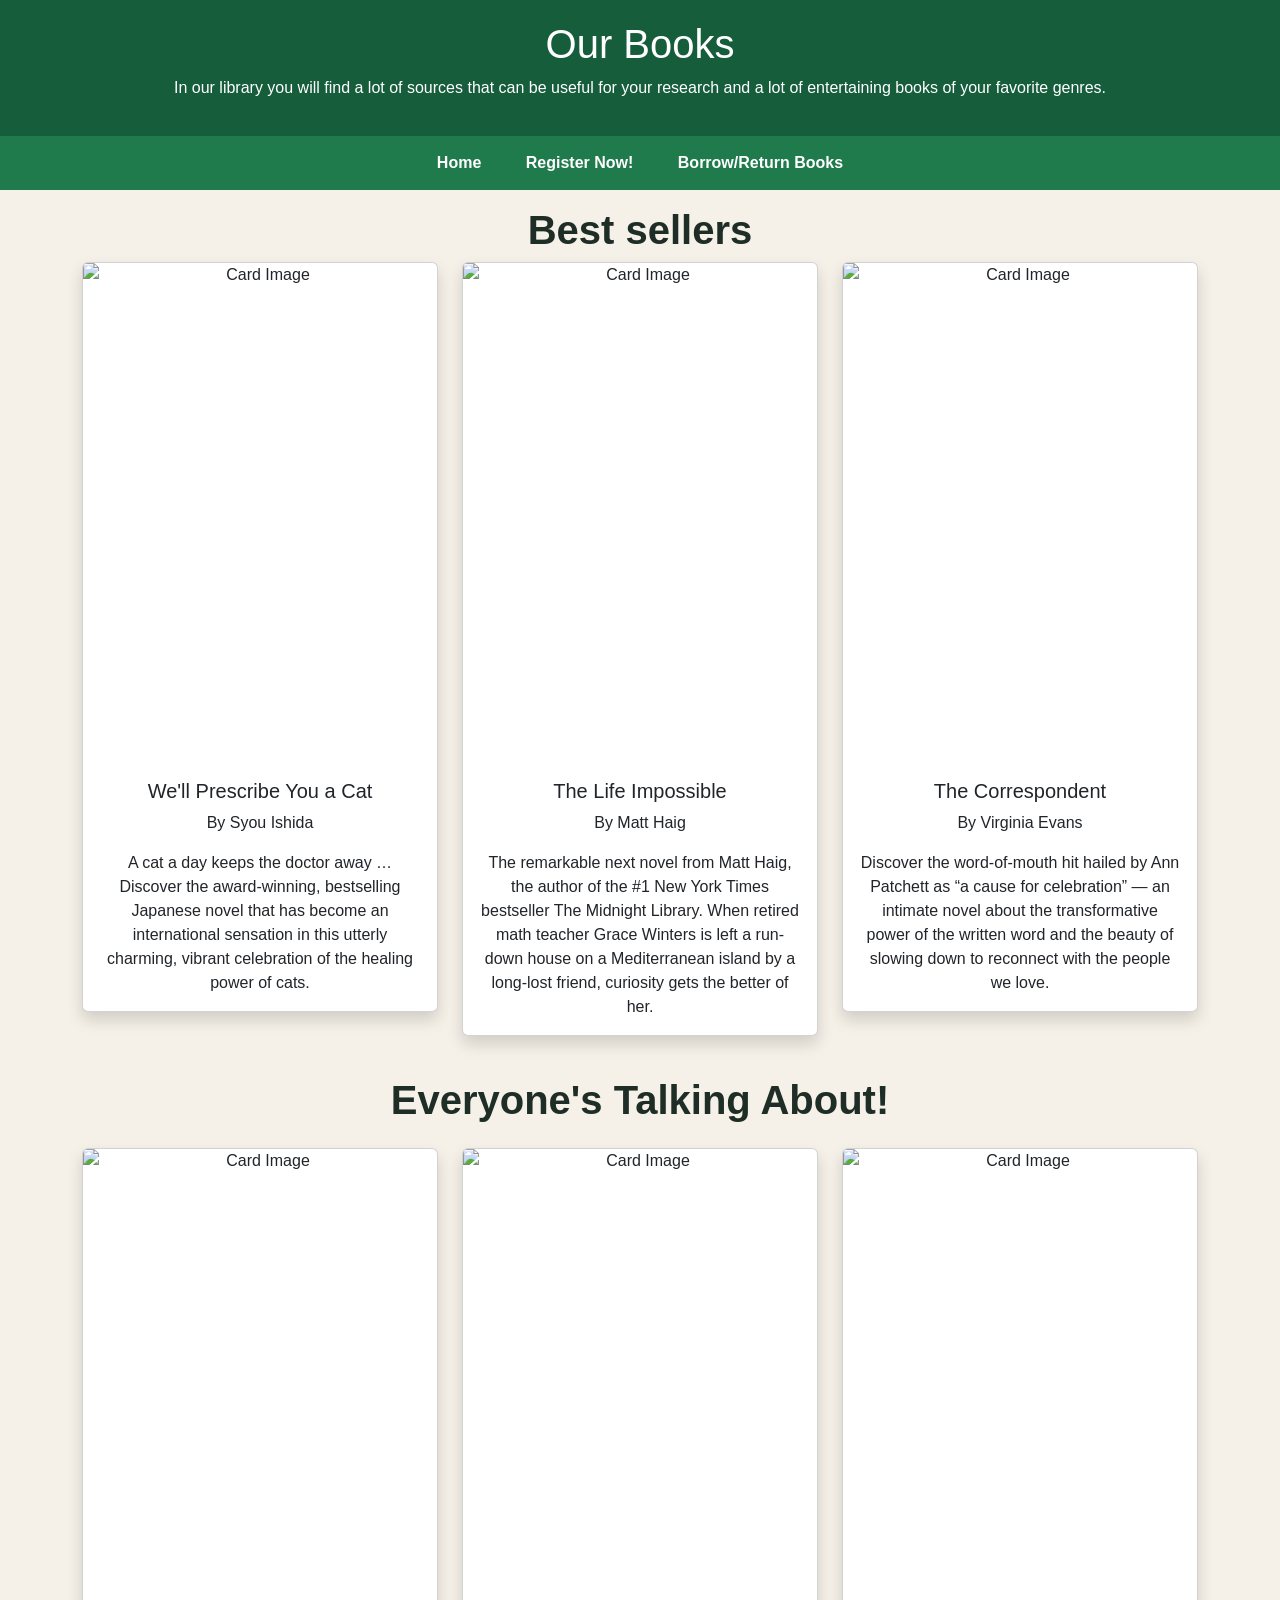
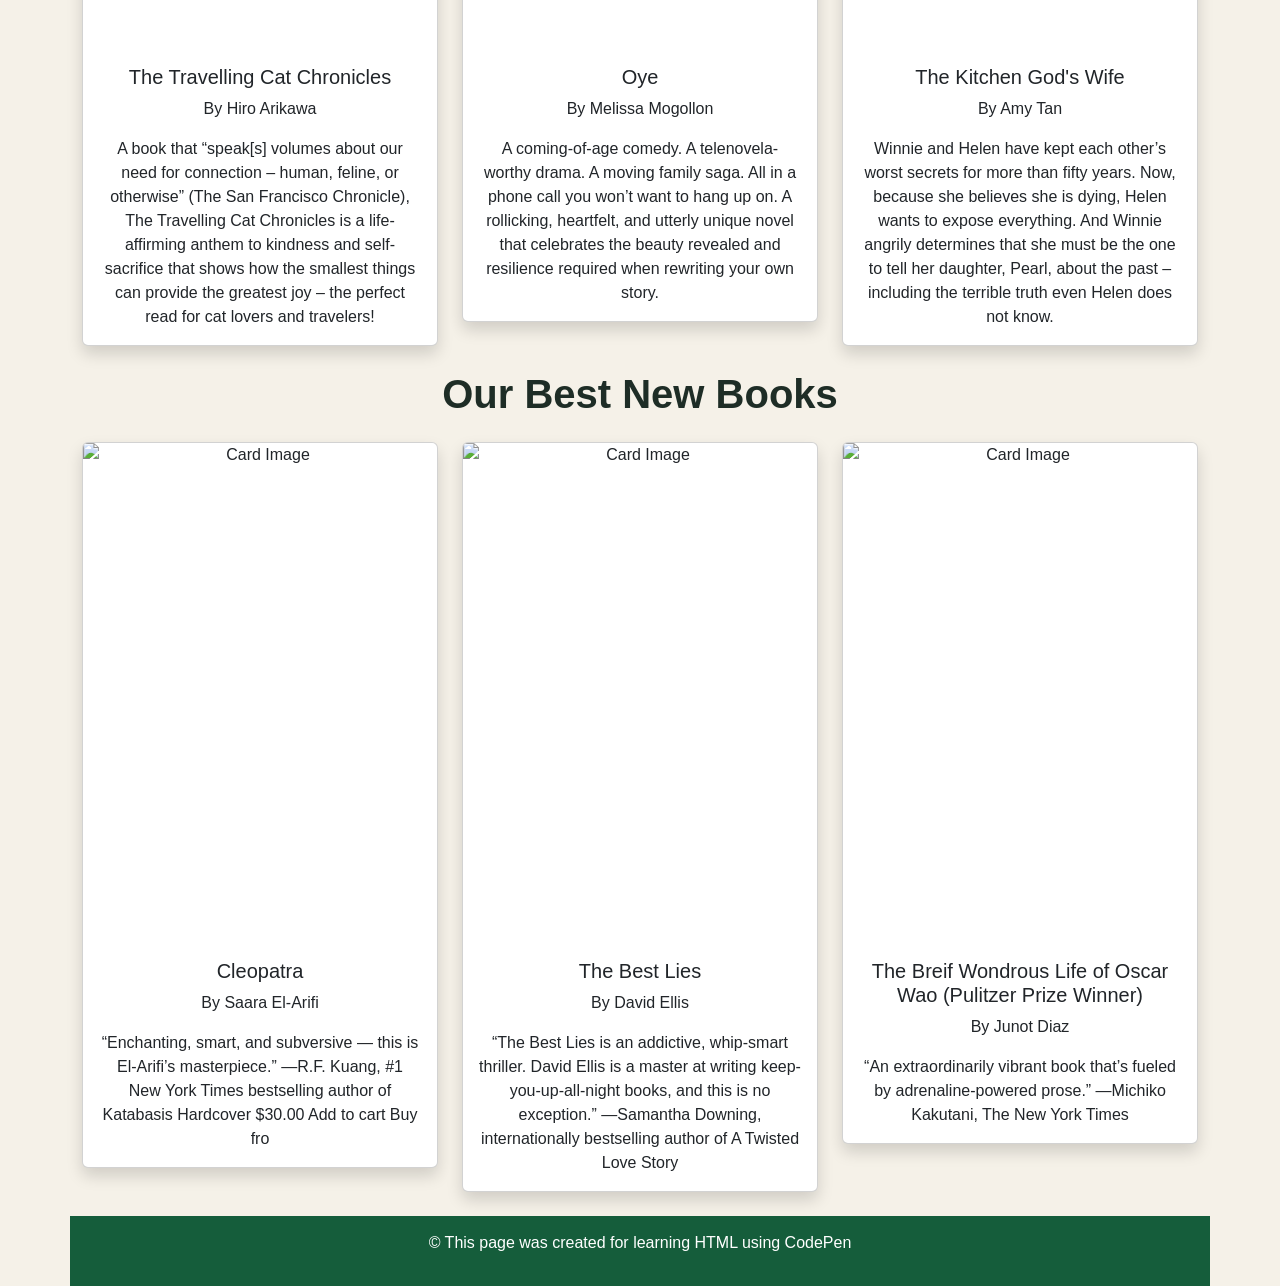
==== books.html @ 4a2b287f "Add files via upload" ====
<!DOCTYPE html>
<html lang ="en">
<head>


<meta charset ="UTF-8">
<meta name="viewport" content="width=device-width, initial-scale=1.0">

	<title> Community Library Page </title>

<link href="https://cdn.jsdelivr.net/npm/bootstrap@5.3.2/dist/css/bootstrap.min.css" rel="stylesheet">
<link rel="stylesheet" href="books.css">
</head>

<body>
<header>


	<h1> Our Books</h1>
	<p>In our library you will find a lot of sources that can be useful for your research and a lot of entertaining books of your favorite genres.</p>
</header>
  
      <!-- Navigation -->
<nav>
  <b>
      <a href="index.html"> Home</a>
  <a href="registration.html"> Register Now!</a>
  <a href="borrow.html"> Borrow/Return Books</a>
    
  </nav>
  </b>
  
  <p></p>

  <p></p>
  <h1><strong>Best sellers </strong></h1>
  
  <section id ="best">
    
    <div class= container mt-5>
      <div class="row">
  <!-- Book 1 -->
  <div class= "col-md-4 mb-4">
    <div class= "card shadow">
     <img src="https://shorturl.at/Vf72U" width="150px" height="500px" class="card-img-top" alt="Card Image">
      <div class="card-body">
        <h5 class="card-title"> We'll Prescribe You a Cat</h5>
        <p> By Syou Ishida </p>
        <p class="card-text"> A cat a day keeps the doctor away … Discover the award-winning, bestselling Japanese novel that has become an international sensation in this utterly charming, vibrant celebration of the healing power of cats. </p>
        </div>
      </div>
    </div>

  <!-- Book 2 -->
  <div class= "col-md-4 mb-4">
    <div class= "card shadow">
     <img src="https://shorturl.at/9UoKT" width="150px" height="500px" class="card-img-top" alt="Card Image">
      <div class="card-body">
        <h5 class="card-title"> The Life Impossible </h5>
        <p> By Matt Haig </p>
        <p class="card-text"> The remarkable next novel from Matt Haig, the author of the #1 New York Times bestseller The Midnight Library. When retired math teacher Grace Winters is left a run-down house on a Mediterranean island by a long-lost friend, curiosity gets the better of her. </p>
        </div>
      </div>
    </div>
  
  <!-- Book 3 -->
  <div class= "col-md-4 mb-4">
    <div class= "card shadow">
     <img src="https://shorturl.at/G4oAO" width="150px" height="500px" class="card-img-top" alt="Card Image">
      <div class="card-body">
        <h5 class="card-title"> The Correspondent</h5>
        <p>By Virginia Evans</p>
        <p class="card-text"> Discover the word-of-mouth hit hailed by Ann Patchett as “a cause for celebration” — an intimate novel about the transformative power of the written word and the beauty of slowing down to reconnect with the people we love. </p>
        </div>
      </div>
    </div>
  <p></p>
     <h1><strong>Everyone's Talking About!</strong></h1>
        <p></p>
  <!-- Book 4 -->
          
  <div class= "col-md-4 mb-4">
    <div class= "card shadow">
     <img src="https://shorturl.at/3WIR0" width="150px" height="500px" class="card-img-top" alt="Card Image">
      <div class="card-body">
        <h5 class="card-title"> The Travelling Cat Chronicles</h5>
        <p> By Hiro Arikawa</p>
        <p class="card-text"> A book that “speak[s] volumes about our need for connection – human, feline, or otherwise” (The San Francisco Chronicle), The Travelling Cat Chronicles is a life-affirming anthem to kindness and self-sacrifice that shows how the smallest things can provide the greatest joy – the perfect read for cat lovers and travelers! </p>
        </div>
      </div>
    </div>
  
  <!-- Book 5 -->
  <div class= "col-md-4 mb-4">
    <div class= "card shadow">
     <img src="https://imgs.search.brave.com/n4msBYs61wP-UIfkcxoNAjthYWt5WbXCUCbMF0tdS_U/rs:fit:860:0:0:0/g:ce/aHR0cHM6Ly9pbWFn/ZXMzLnBlbmd1aW5y/YW5kb21ob3VzZS5j/b20vY292ZXIvOTc4/MDU5MzU5NDkyNg" width="150px" height="500px" class="card-img-top" alt="Card Image">
      <div class="card-body">
        <h5 class="card-title"> Oye</h5>
        <p>By Melissa Mogollon</p>
        <p class="card-text"> A coming-of-age comedy. A telenovela-worthy drama. A moving family saga. All in a phone call you won’t want to hang up on. A rollicking, heartfelt, and utterly unique novel that celebrates the beauty revealed and resilience required when rewriting your own story. </p>
        </div>
      </div>
    </div>
       
  
 <!-- Book 6 -->
   
  <div class= "col-md-4 mb-4">
    <div class= "card shadow">
     <img src="https://shorturl.at/wsuac" width="150px" height="500px" class="card-img-top" alt="Card Image">
      <div class="card-body">
        <h5 class="card-title"> The Kitchen God's Wife</h5>
        <p> By Amy Tan</p>
        <p class="card-text"> Winnie and Helen have kept each other’s worst secrets for more than fifty years. Now, because she believes she is dying, Helen wants to expose everything. And Winnie angrily determines that she must be the one to tell her daughter, Pearl, about the past – including the terrible truth even Helen does not know.</p>
        </div>
      </div>
    </div>
        </section>
          
          
<sectoion id="new">
  <div class= container mt-5>
      <div class="row">
     <h1><strong>Our Best New Books</strong></h1>
        <p></p>
  <!-- Book 7 -->
       
  <div class= "col-md-4 mb-4">
    <div class= "card shadow">
     <img src="https://shorturl.at/xi6eO" width="150px" height="500px" class="card-img-top" alt="Card Image">
      <div class="card-body">
        <h5 class="card-title"> Cleopatra </h5>
        <p> By Saara El-Arifi</p>
        <p class="card-text"> “Enchanting, smart, and subversive — this is El-Arifi’s masterpiece.” —R.F. Kuang, #1 New York Times bestselling author of Katabasis
Hardcover
$30.00
Add to cart
Buy fro </p>
        </div>
      </div>
    </div>
  
  <!-- Book 8 -->
   
  <div class= "col-md-4 mb-4">
    <div class= "card shadow">
     <img src="https://shorturl.at/Olcyc" width="150px" height="500px" class="card-img-top" alt="Card Image">
      <div class="card-body">
        <h5 class="card-title"> The Best Lies</h5>
        <p> By David Ellis</p>
        <p class="card-text"> “The Best Lies is an addictive, whip-smart thriller. David Ellis is a master at writing keep-you-up-all-night books, and this is no exception.” —Samantha Downing, internationally bestselling author of A Twisted Love Story </p>
        </div>
      </div>
    </div>
  
  <!-- Book 9 -->

  <div class= "col-md-4 mb-4">
    <div class= "card shadow">
     <img src="https://shorturl.at/XWZnl" width="150px" height="500px" class="card-img-top" alt="Card Image">
      <div class="card-body">
        <h5 class="card-title"> The Breif Wondrous Life of Oscar Wao (Pulitzer Prize Winner) </h5>
        <p> By Junot Diaz</p>
        <p class="card-text"> “An extraordinarily vibrant book that’s fueled by adrenaline-powered prose.” —Michiko Kakutani, The New York Times </p>
        </div>
      </div>
    </div>
        </section>
        <footer>
	<p>&copy; This page was created for learning HTML using CodePen</p>
</footer>
---- books.css ----
header {
       background-color: #155D3B;
       color: white;
       padding: 20px;
       text-align: center;
      
   }
body {
  font-family: "Segoe UI", sans-serif;
  background: #f5f1e8;
  color: #1E2D26;
  text-align: center;
}
nav {
      background-color: #1F7A4C;
      padding: 15px;
      position: sticky;
      top: 0;
  }

  nav a {
      color: white;
      text-decoration: none;
      margin: 0 20px;
      font-weight: bold;
}
 
  nav a:hover {
    color: #DFF5EA;
    text-decoration: underline;
}



footer {
	background-color: #155D3B;
	color: white;
	text-align: center;
	padding: 15px; 
  margin-top: 30px;
}
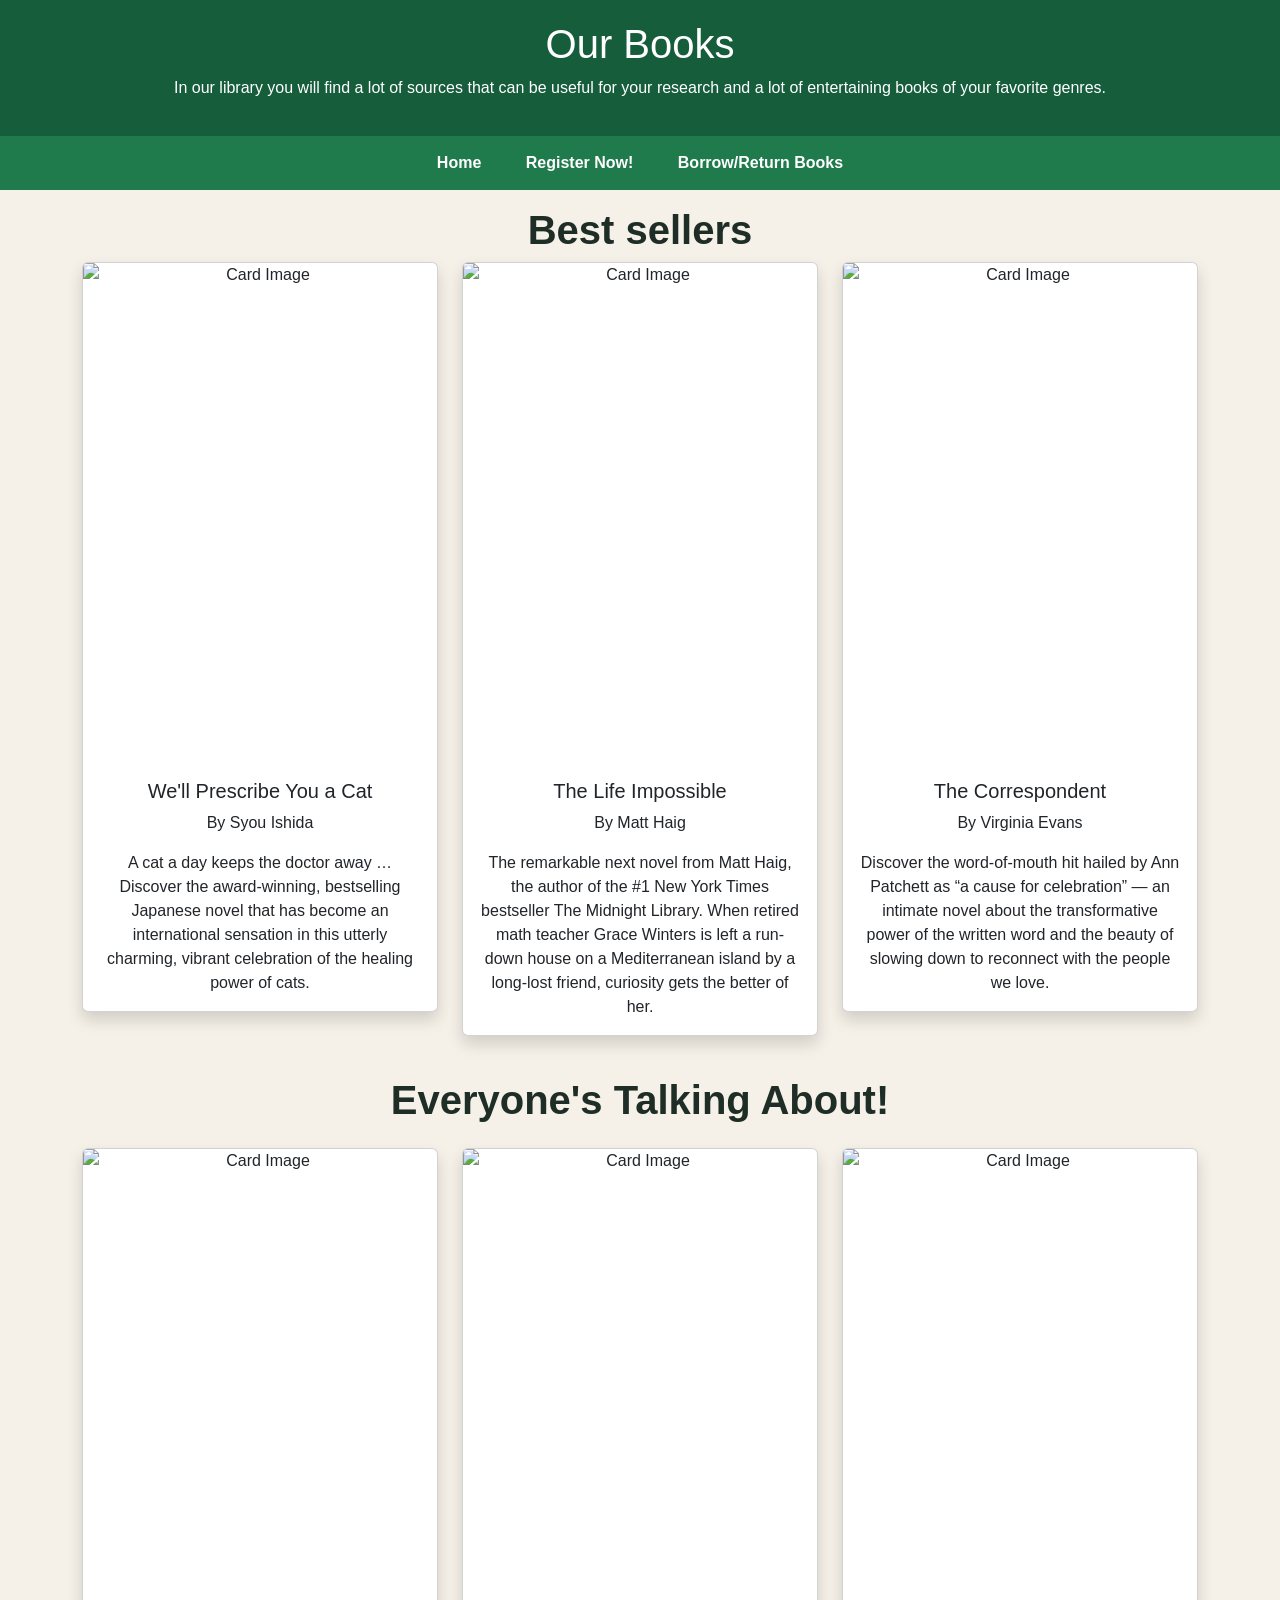
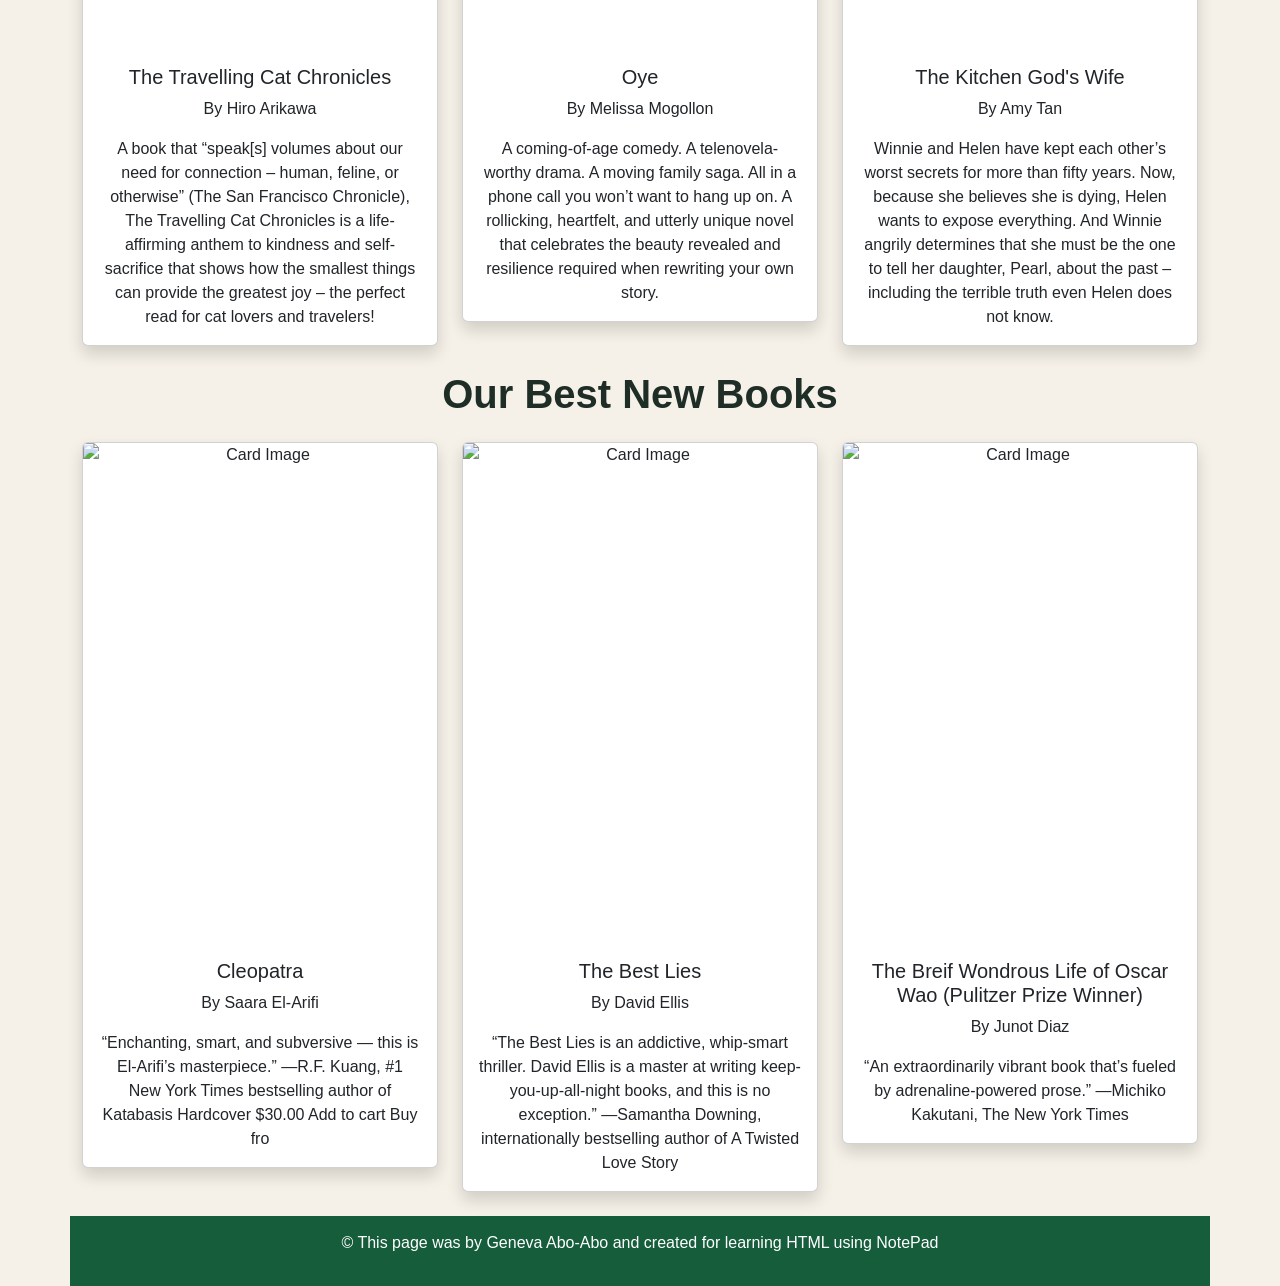
==== commit 82143350: "books.html" ====
--- a/books.html
+++ b/books.html
@@ -167,7 +167,8 @@
     </div>
         </section>
         <footer>
-	<p>&copy; This page was created for learning HTML using CodePen</p>
+		<p>&copy; This page was by Geneva Abo-Abo and created for learning HTML using NotePad</p>
+
 </footer>
   
   
@@ -176,3 +177,4 @@
   
   
   
+
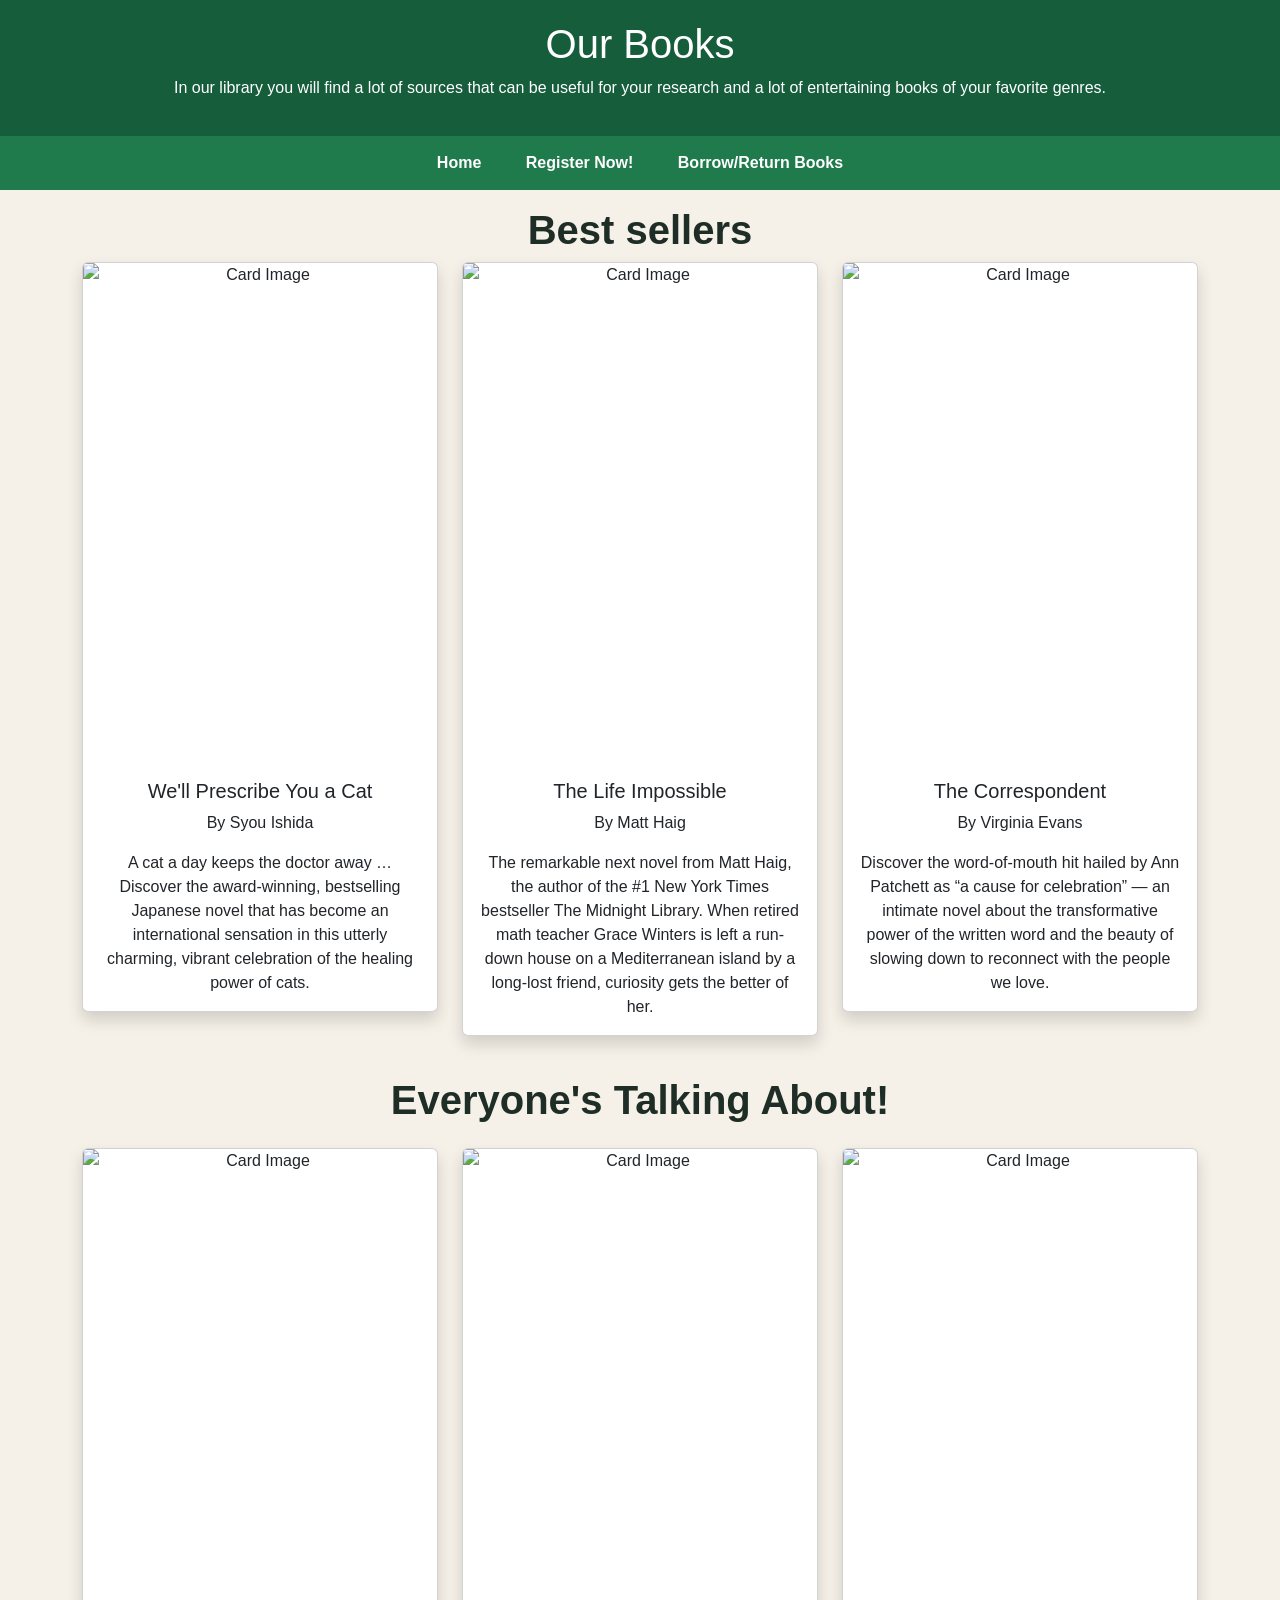
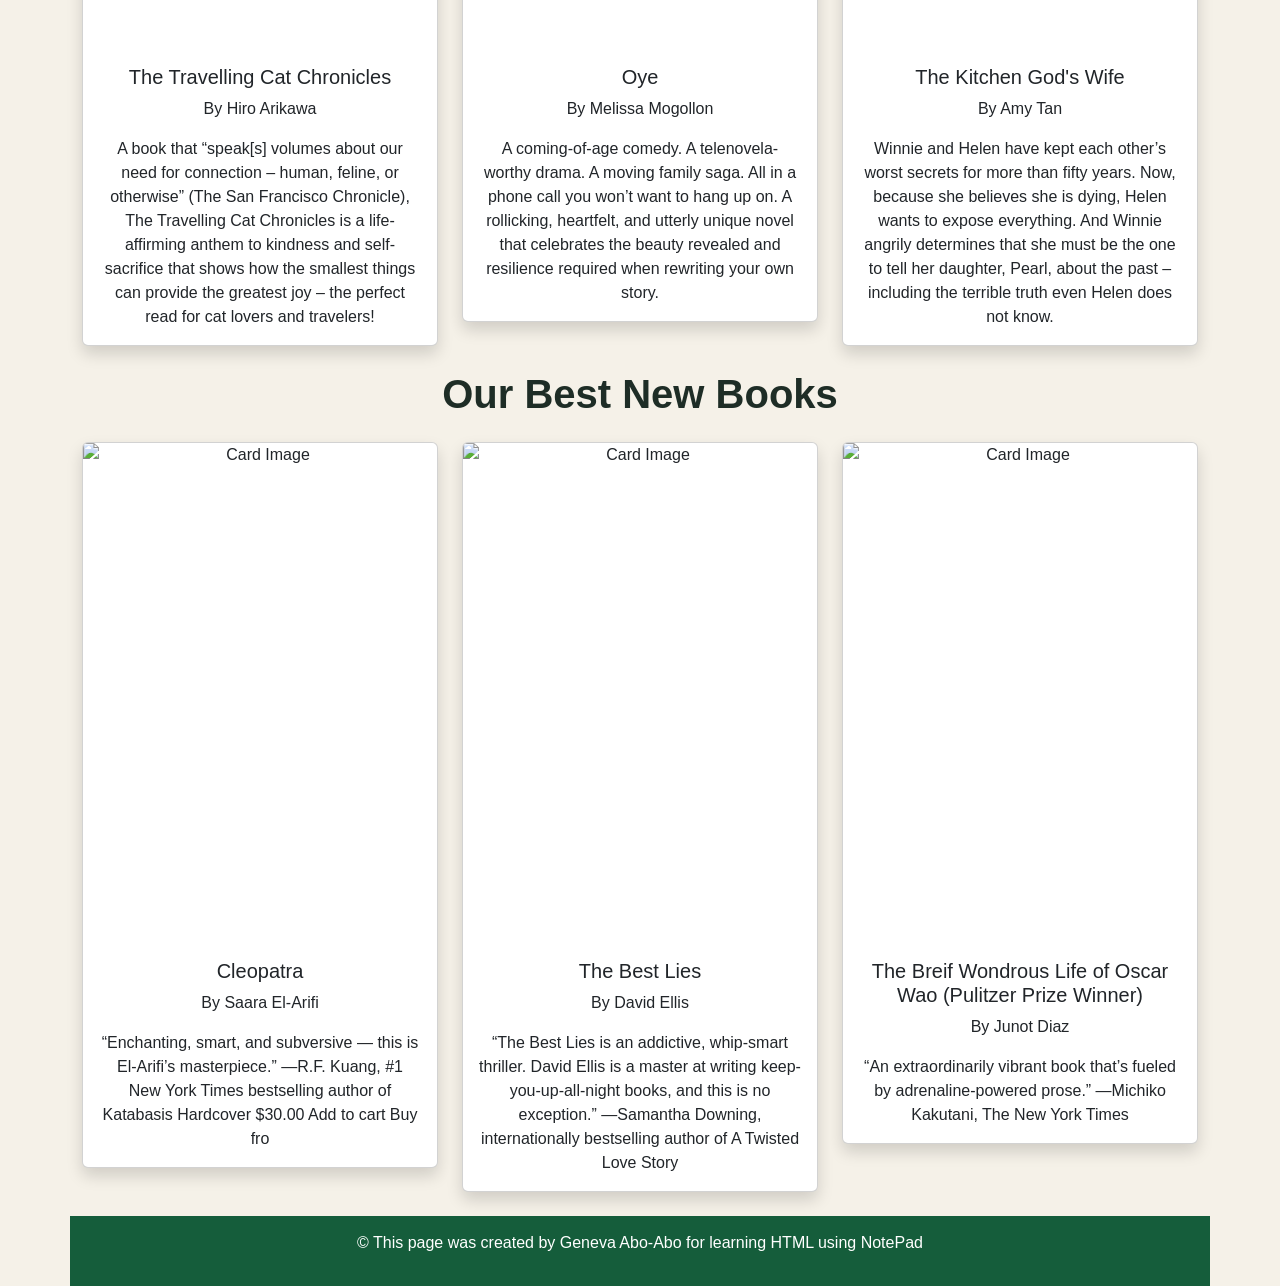
==== commit c990bd17: "books.html" ====
--- a/books.html
+++ b/books.html
@@ -167,7 +167,8 @@
     </div>
         </section>
         <footer>
-		<p>&copy; This page was by Geneva Abo-Abo and created for learning HTML using NotePad</p>
+<p>&copy; This page was created by Geneva Abo-Abo for learning HTML using NotePad</p>
+
 
 </footer>
   
@@ -178,3 +179,4 @@
   
   
 
+
